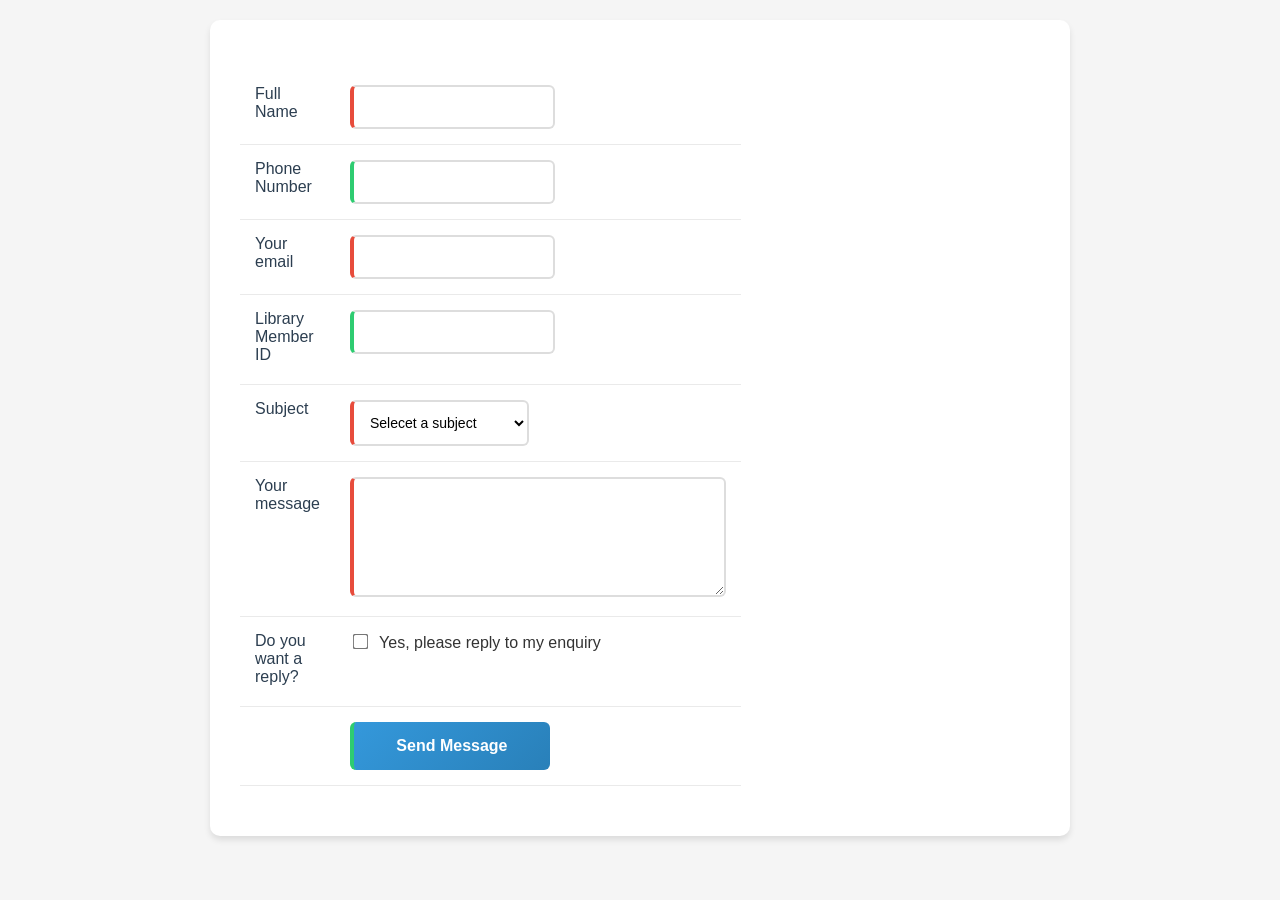
==== contactus.html @ 266361e6 "Initial commit: PHP Library Management System - Contact form with honeypot spam protection - PHP bac" ====
<!DOCTYPE html>
<html lang="en">

<head>
    <meta charset="UTF-8">
    <meta name="viewport" content="width=device-width, initial-scale=1.0">
    <title>Contact Us - BSS Library</title>
    <link rel="stylesheet" href="css/contactus.css">
</head>

<body>
    <form action="contactus.php" method="POST">
        <!-- Hidden honeypot field -->
        <input type="text" name="website" style="display:none" tabindex="-1" autocomplete="off">

        <table cellpadding="12">
            <tbody>
                <tr>
                    <td><label for="fullname">Full Name</label></td>
                    <td><input type="text" name="fullname" id="fullname" required></td>
                </tr>
                <tr>
                    <td><label for="phone">Phone Number</label></td>
                    <td><input type="tel" name="phone" id="phone"></td>
                </tr>
                <tr>
                    <td><label for="useremail">Your email</label></td>
                    <td>
                        <input type="email" name="useremail" id="useremail" required>
                    </td>
                </tr>
                <tr>
                    <td><label for="memberid">Library Member ID</label></td>
                    <td><input type="text" name="memberid" id="memberid"></td>
                </tr>
                <tr>
                    <td><label for="subject">Subject</label></td>
                    <td>
                        <select name="subject" id="subject" required>
                            <option value="">Selecet a subject</option>
                            <option value="general">General Enquiry</option>
                            <option value="membership">Membership Enquiry</option>
                            <option value="suggestion">Suggestion</option>
                            <option value="book-suggestion">Suggest A Book</option>
                            <option value="book_request">Book Request</option>
                            <option value="event_info">Event Information</option>
                            <option value="complaint">Complaint</option>
                            <option value="donation">Book Donation</option>
                        </select>
                    </td>
                </tr>
                <tr>
                    <td><label for="usermessage">Your message</label></td>
                    <td>
                        <textarea name="usermessage" id="usermessage" rows="5" cols="40" required></textarea>
                    </td>
                </tr>
                <tr>
                    <td><label for="replywanted">Do you want a reply?</label></td>
                    <td>
                        <input type="checkbox" name="replywanted" id="replywanted" value="yes">
                        <label for="replywanted">Yes, please reply to my enquiry</label>
                    </td>
                </tr>
                <tr>
                    <td></td>
                    <td><input type="submit" value="Send Message"></td>
                </tr>
            </tbody>
        </table>



    </form>

</body>

</html>
---- css/contactus.css ----
/*Library Contact Form Styles*/
body {
    font-family: 'Segoe UI', 'Segoe UI', Tahoma, Geneva, Verdana, sans-serif;
    background-color: #f5f5f5;
    margin: 0;
    padding: 20px;
    color: #333;
}

/*form styles*/
form {
    max-width: 800px;
    margin: 0 auto;
    background: white;
    padding: 30px;
    border-radius: 10px;
    box-shadow: 0 4px 6px rgba(0, 0, 0, 0.1);
}

/*table*/
table {
    width: 100px;
    border-collapse: collapse;
    margin: 20px 0;
}

td {
    padding: 15px;
    border-bottom: 1px solid #eaeaea;
    vertical-align: top;
}

td:first-child {
    width: 35%;
    font-weight: 600;
    color: #2c3e50;
}

/*label*/
label {
    display: block;
    margin-bottom: 5px;
    font-weight: 500;
}

/*input, select and textarea styles*/
input[type="text"],
input[type="email"],
input[type="tel"],
select, 
textarea {
    /*width: 250%;*/
    padding: 12px;
    border: 2px solid #ddd;
    border-radius: 6px;
    font-size: 14px;
    transition: border-color 0.3s ease;
    box-sizing: border-box;
}

/*focus states ... when user clicks or tabs into form field*/
input[type="text"]:focus,
input[type="email"]:focus,
input[type="tel"]:focus,
select:focus,
textarea:focus {
    outline: none;
    border-color: #3498db;
    box-shadow: 0 0 5px rgba(52, 152, 219, 0.3);
}

/*textarea specific styles...multi-line text input*/
textarea {
    resize: vertical;
    min-height: 120px;
    font-family: inherit;
}

/*select dropdown styles*/
select {
    background-color: white;
    cursor: pointer;
}

/*checkbox styles... for "reply wanted" option*/
input[type="checkbox"]{
    transform: scale(1.2);
    margin-right: 8px;
    cursor: pointer;
}

/*submit button styles*/
input[type="submit"] {
    background: linear-gradient(135deg, #3498db, #2980b9);
    color: white;
    padding: 15px 30px;
    border: none;
    border-radius: 6px;
    cursor: pointer;
    font-size: 16px;
    font-weight: 600;
    transition: all 0.3s ease;
    width: auto;
    min-width: 200px;
}

/*submit button hover state*/
input[type="submit"]:hover{
    background: linear-gradient(135deg, #2980b9, #3498db);
    transform: translateY(-2px);
    box-shadow: 0 4px 8px rgba(52, 152, 219, 0.3);
}

/*submit button active state*/
input[type="submit"]:active {
    transform: translateY(0);
}


/* FORM VALIDATION FIELDS */
/* required field indicator */
input:required, select:required, textarea:required {
    border-left: 4px solid #e74c3c;
}

/* valid field indicator*/
input:valid, select:valid, textarea:valid{
    border-left: 4px solid #2ecc71;
}

/*checbox labe alignment*/
input[type="checkbox"] + label {
    display: inline;
    font-weight: normal;
    cursor: pointer;
}

/* RESPONSIVE DESIGN - for mobile devices */
/* 
   MEDIA QUERY - Applies only when screen is 768px wide or less 
   typical of tablet/mobile breakpoint
*/
@media(max-width: 768px){
    /* mobile body styles */
    body{
        /* less padding on small screens to save space */
        padding: 10px;
    }

    /* mobile form styles */
    form {
        /* less padding on small screens */
        padding: 20px;
    }

     /* convert table to block layout for mobile */
    table {
        /* change from table to block display */
        display: block;
    }

     /* Table row mobile styles ... each row becomes a "card" */
    tr {
        /* change table-row to block */
        display: block;
        
        margin-bottom: 15px;
    
        padding: 15px;
        
        /* light background for each "card" */
        background: #f9f9f9;
        
        border-radius: 6px;
    }

    /* Table cell mobile styles */
    td {
        /* change from table-cell to block...stack vertically */
        display: block;
        
        /* force full width ...important overrides other width rules */
        width: 100% !important;
        
        /* remove borders between cells */
        border: none;
        
        padding: 10px 0;
    }
    
    /* First column ...labels mobile styles */
    td:first-child {
        /* dashed line under labels to separate from inputs */
        border-bottom: 1px dashed #ddd;
        
        /* space below the label */
        padding-bottom: 5px;
        
        /* additional space below label */
        margin-bottom: 5px;
    }
}


/* Accessibility Enhancements */
/* focus styles ... for keyboard navigation */
input:focus, select:focus, textarea:focus {
    /* blue outline for accessibility ...keyboard users */
    outline: 2px solid #3498db;
    
    outline-offset: 2px;
}

/* Utility Classes - for dynamic content from PHP */
/* Loadng state ... when form is being submitted */
input[type="submit"]:disabled {
    background: #bdc3c7;
    
    /* show "not allowed" cursor */
    cursor: not-allowed;
    
    /* remove transform effect */
    transform: none;
}

/* Success message ...PHP form submission success */
.success-message {
    background: #d4edda;
    
    /* dark green text */
    color: #155724;
    
    padding: 15px;
    
    border-radius: 6px;
    
    margin-bottom: 20px;
    
    border: 1px solid #c3e6cb;
}

/* Error message ...PHP form submission error */
.error-message {
    background: #f8d7da;
    
    /* dark red text */
    color: #721c24;
    
    padding: 15px;
    
    border-radius: 6px;
    
    margin-bottom: 20px;
    
    border: 1px solid #f5c6cb;
}
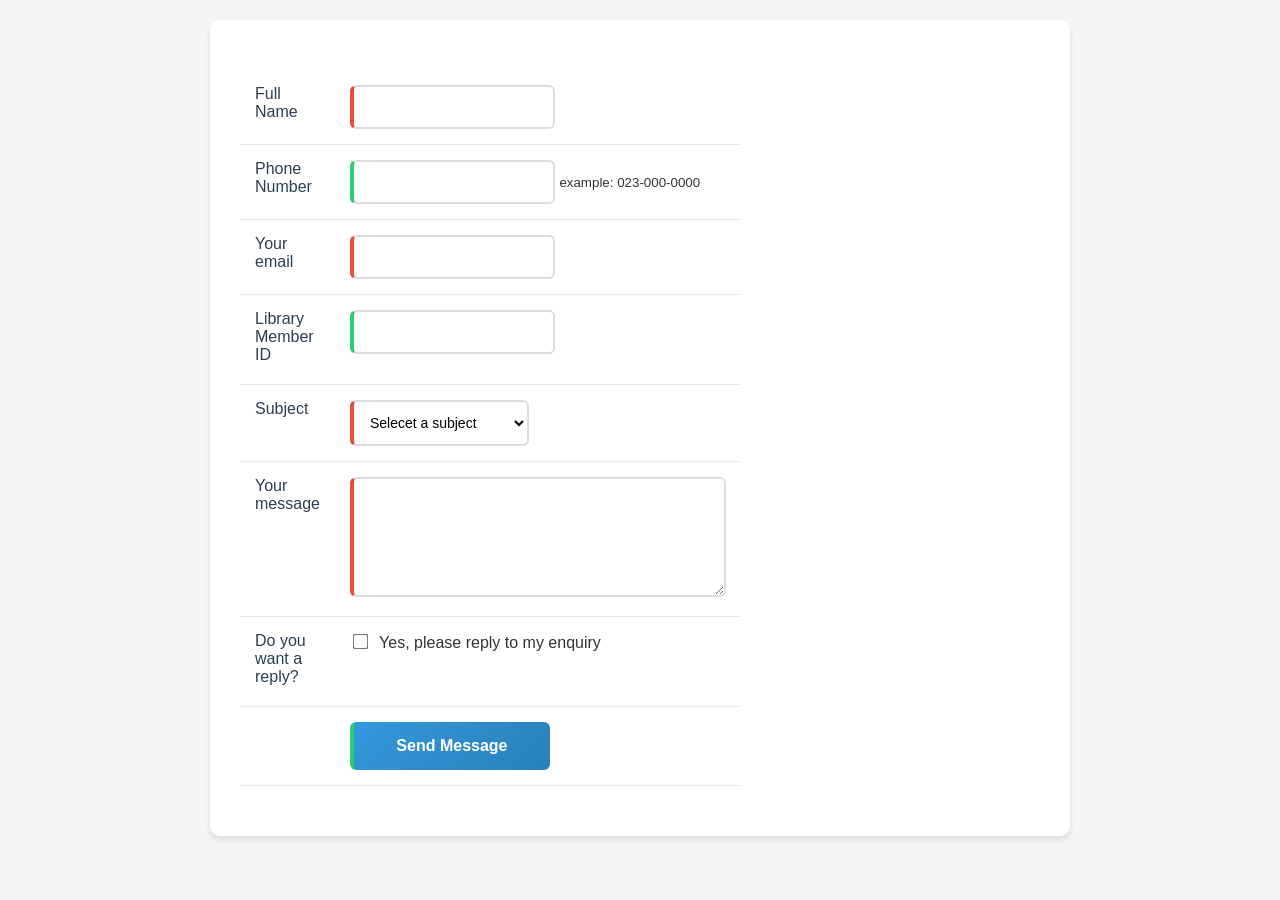
==== commit 9c55e41f: "Complete contact form system with data persistence Features added: - Enhanced phone validation (10 d" ====
--- a/contactus.html
+++ b/contactus.html
@@ -21,7 +21,14 @@
                 </tr>
                 <tr>
                     <td><label for="phone">Phone Number</label></td>
-                    <td><input type="tel" name="phone" id="phone"></td>
+                    <td>
+                        <input type="tel" 
+                               name="phone" 
+                               id="phone"
+                               pattern="[0-9]{10}"
+                               title="Please enter your 10 digit phone number">
+                        <small>example: 023-000-0000</small>
+                    </td>
                 </tr>
                 <tr>
                     <td><label for="useremail">Your email</label></td>
